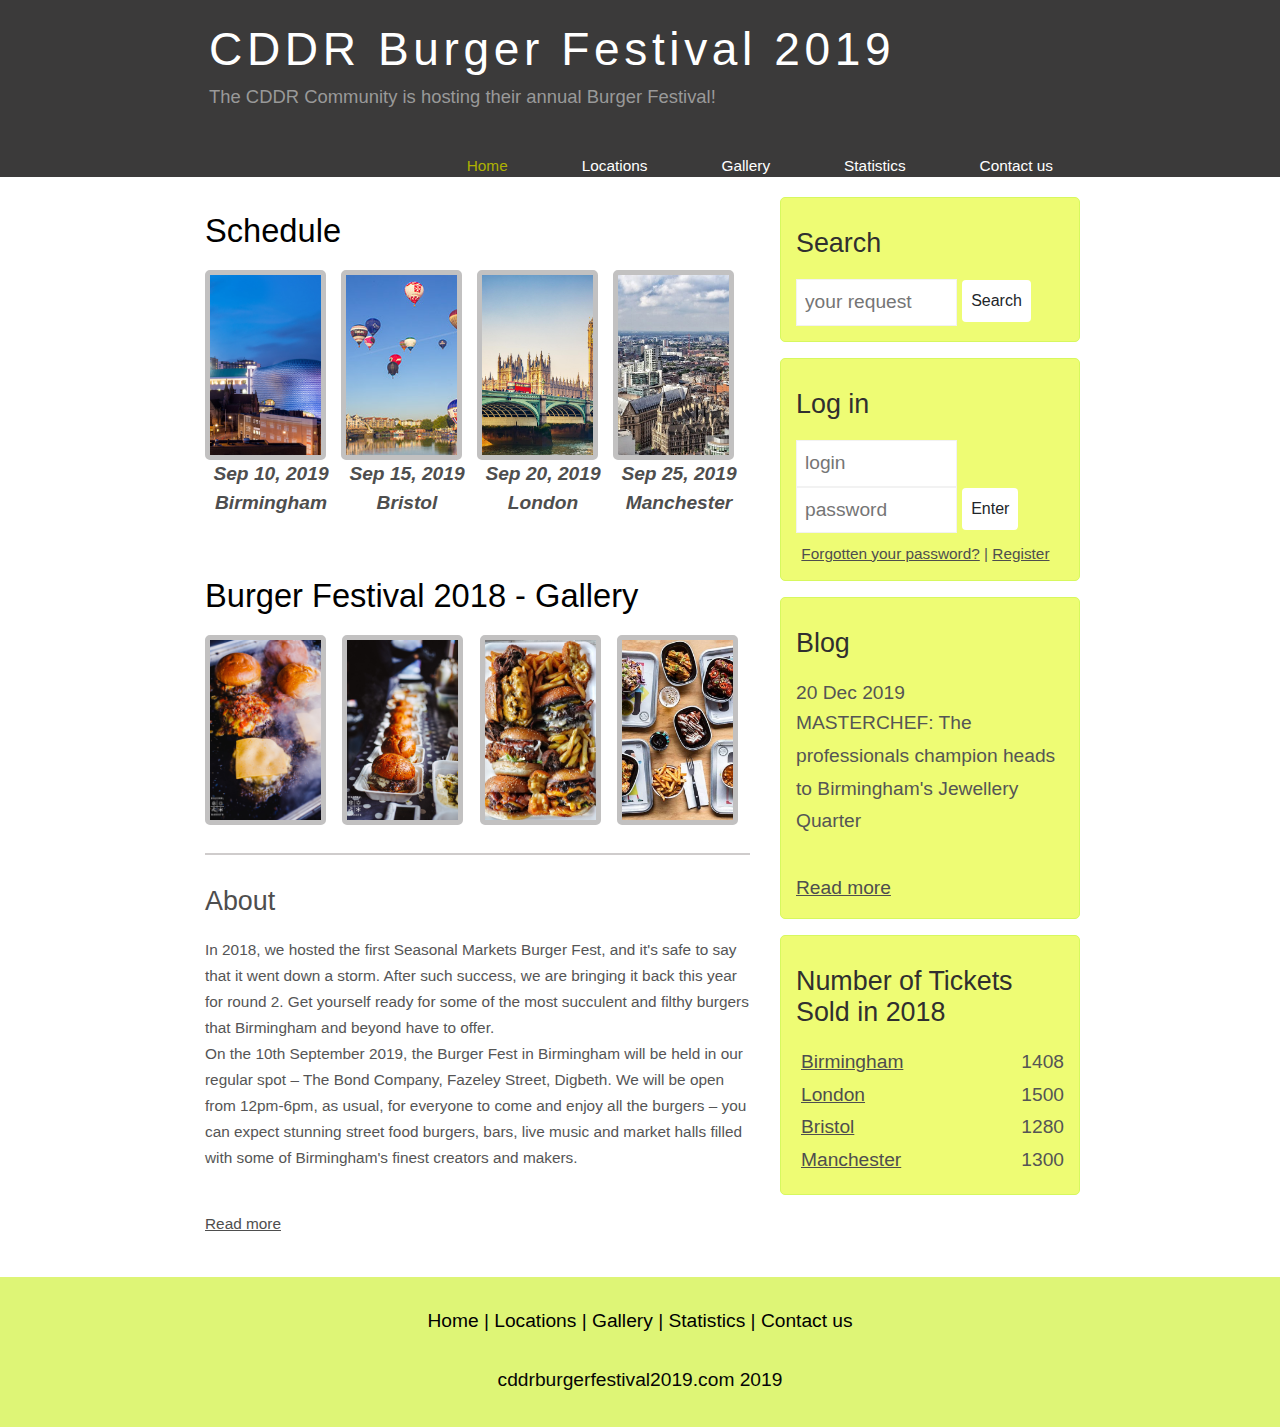
==== public/index.html @ 77a2884b "first commit" ====
<!DOCTYPE html>
<html lang="en">
<head>
    <meta charset="UTF-8">
    <meta name="viewport" content="width=device-width, initial-scale=1.0">
    <meta name="description" content="CDDR Burger Festival 2019">
    <meta name="keywords" content="CDDR, code door, burger, festival, 2019">
    <meta http-equiv="X-UA-Compatible" content="ie=edge">
    <title>CDDR Burger Festival 2019</title>
    <link rel="stylesheet" href="https://cdnjs.cloudflare.com/ajax/libs/font-awesome/4.7.0/css/font-awesome.min.css">
    <link rel="stylesheet" href="https://stackpath.bootstrapcdn.com/bootstrap/4.4.1/css/bootstrap.min.css" integrity="sha384-Vkoo8x4CGsO3+Hhxv8T/Q5PaXtkKtu6ug5TOeNV6gBiFeWPGFN9MuhOf23Q9Ifjh" crossorigin="anonymous">
    <link rel="stylesheet" href="assets/css/styles.css">
</head>
<body>
    <div class="main">
        <div class="header">
            <div class="logo">
                <div class="logo_text">
                    <h1><a href="/public">CDDR Burger Festival 2019</a></h1>
                    <h2>The CDDR Community is hosting their annual Burger Festival!</h2>
                </div>
            </div>

            <div class="menubar">
                <ul class="menu">
                    <li class="selected"><a href="index.html">Home</a></li>
                    <li><a href="locations.html">Locations</a></li>
                    <li><a href="gallery.html">Gallery</a></li>
                    <li><a href="statistics.html">Statistics</a></li>
                    <li><a href="contact.html">Contact us</a></li>
                </ul>
            </div>

        </div>

        <div class="site_content">

            <div class="sidebar_container">
                <div class="sidebar">
                    <h2>Search</h2>
                    <form method="post" action="#" id="search_form">
                        <input type="search" name="search_field" placeholder="your request">
                        <input type="submit" class="btn" value="Search">
                    </form> 
                </div>

                <div class="sidebar">
                    <h2>Log in</h2>
                    <form method="post" action="#" id="login">
                        <input type="text" name="login_field" placeholder="login">
                        <input type="password" name="password_field" placeholder="password">
                        <input type="submit" class="btn" value="Enter">
                        <div class="lables_passreg_text">
                            <span><a href="#">Forgotten your password?</a></span> | <span><a href="#">Register</a></span>
                        </div>
                    </form>
                </div>

                <div class="sidebar">
                    <h2>Blog</h2>
                    <span>20 Dec 2019</span>
                    <p>MASTERCHEF: The professionals champion heads to Birmingham's Jewellery Quarter</p>
                    <a href="#">Read more</a>
                </div>

                <div class="sidebar">
                    <h2>Number of Tickets Sold in 2018</h2>
                    <ul>
                        <li><a href="s">Birmingham</a><span class="rating_sidebar">1408</span></li>
                        <li><a href="#">London</a><span class="rating_sidebar">1500</span></li>
                        <li><a href="#">Bristol</a><span class="rating_sidebar">1280</span></li>
                        <li><a href="#">Manchester</a><span class="rating_sidebar">1300</span></li>
                    </ul>
                </div>
            </div>

            <div class="content">
                <h1>Schedule</h1>
                <div class="schedule_block">
                    <div class="image_container">
                        <a href="show.html"><img src="assets/img/birmingham.jpg"></a>
                        <div class="centered"><a href="#">Sep 10, 2019<br>Birmingham</a></div>
                    </div>

                    <div class="image_container">
                        <a href="show2.html"><img src="assets/img/bristol1.jpg"></a>
                        <div class="centered"><a href="#">Sep 15, 2019<br>Bristol</a></div>
                    </div>

                    <div class="image_container">
                        <a href="#"><img src="assets/img/London.jpg"></a>
                        <div class="centered"><a href="#">Sep 20, 2019<br>London</a></div>
                    </div>

                    <div class="image_container">
                        <a href="#"><img src="assets/img/Manchester.jpg"></a>
                        <div class="centered"><a href="#">Sep 25, 2019<br>Manchester</a></div>
                    </div>

                </div>
                
                <div class="placeholder"></div>

                <h1>Burger Festival 2018 - Gallery</h1>
                <div class="schedule_block images">
                    <a href="gallery.html"><img src="assets/img/gallery.jpg" alt="Burger Festival"></a>
                    <a href="gallery.html"><img src="assets/img/Gallery1.jpg" alt="Burger Festival"></a>
                    <a href="gallery.html"><img src="assets/img/Gallery2.jpg" alt="Burger Festival"></a>
                    <a href="gallery.html"><img src="assets/img/Gallery3.jpg" alt="Burger Festival"></a>

                </div>

                <div class="posts">
                    <hr>
                    <h2><a href="#">About</a></h2>
                    <div class="post_content">
                        <p>
                            In 2018, we hosted the first Seasonal Markets Burger Fest, and it's safe to say that it went down a storm. After such success, we are bringing it back this year for round 2. Get yourself ready for some of the most succulent and filthy burgers that Birmingham and beyond have to offer. <br> On the 10th September 2019, the Burger Fest in Birmingham will be held in our regular spot – The Bond Company, Fazeley Street, Digbeth. We will be open from 12pm-6pm, as usual, for everyone to come and enjoy all the burgers – you can expect stunning street food burgers, bars, live music and market halls filled with some of Birmingham's finest creators and makers.
                        </p>
                    </div>
                    <p class="Read"><a href="#">Read more</a></p>
                </div>

            </div>

        </div>

        <div class="footer">
            <p>
                <a href="index.html">Home</a> |
                <a href="locations.html">Locations</a> |
                <a href="gallery.html">Gallery</a> |
                <a href="statistics.html">Statistics</a> |
                <a href="contact.html">Contact us</a>
            </p>
            <p>cddrburgerfestival2019.com 2019</p>
        </div>
    </div>
    
<script type="text/javascript" src="assets/js/script.js"></script>
<script src="https://code.jquery.com/jquery-3.4.1.slim.min.js" integrity="sha384-J6qa4849blE2+poT4WnyKhv5vZF5SrPo0iEjwBvKU7imGFAV0wwj1yYfoRSJoZ+n" crossorigin="anonymous"></script>
<script src="https://cdn.jsdelivr.net/npm/popper.js@1.16.0/dist/umd/popper.min.js" integrity="sha384-Q6E9RHvbIyZFJoft+2mJbHaEWldlvI9IOYy5n3zV9zzTtmI3UksdQRVvoxMfooAo" crossorigin="anonymous"></script>
<script src="https://stackpath.bootstrapcdn.com/bootstrap/4.4.1/js/bootstrap.min.js" integrity="sha384-wfSDF2E50Y2D1uUdj0O3uMBJnjuUD4Ih7YwaYd1iqfktj0Uod8GCExl3Og8ifwB6" crossorigin="anonymous"></script>
</body>
</html>
---- public/assets/css/styles.css ----
.content {
  width: 300px;
  background-color: white;
}


/*table, th, td {
    border: 5px solid grey;
    border-collapse: collapse;
  }
*/

* {
  margin: 0;
  padding: 0;
}

body {
  font-size: 1.2em;
  background-color: #fff;
  color: #555;
}

p {
  padding: 0 0 20px 0;
  line-height: 1.7em;
}

input[type="text"], input[type="password"], input[type="search"] {
  color: #5d5d5d;
  width: 60%;
  padding: 8px;
}

input, textarea {
  outline: none;
  border: none;
  border: solid 1px #f2f2f2;
}

h1, h2 {
  font: normal 170% 'century gothic', arial;
  margin: 0 0 15px 0;
  padding: 15px 0 5px 0;
  color: #000;
}

h2 {
  font-size: 140%;
}

a, a:hover {
  outline:none;
  text-decoration: underline;
  color: rgb(78, 78, 78);
}

ul {
  margin: 2px 0 22px 17px;
}

ul li {
  margin: 0 0 6px o;
  padding: 0 0 4px 5px;
  line-height: 1.5em;
}

.header {
  background-color: rgb(59, 58, 58);
  height: 177px;
  font-size: 0.8em;
  margin-left: 0px;
  margin-right: 0px;
  min-width: 900px;
}

.main, .logo, .menubar, site_content, .footer {
  margin-left: auto;
  margin-right: auto;
}

.logo {
  width: 880px;
  padding-bottom: 40px;
}

.logo h1, .logo h2 {
  font: normal 300% 'century gothic', arial, sans-serif;
  margin: 0 0 0 9px;
}

.logo_text h1, .logo_text h1 a, .logo-text h1 a:hover {
  padding: 22px 0 0 0;
  color: #fff;
  letter-spacing: 0.1em;
  text-decoration: none;
}

.logo_text h2 {
  font-size: 1.2em;
  padding: 10px 0 0 0;
  color: #999;
}

.menubar {
  width: 900px;
  height: 900px;
}

ul.menu {
  float: right;
}

ul.menu li {
  float: left;
  padding: 0 0 0 9px;
  list-style: none;
  margin: 1px 2px 0 0;
}

ul.menu li a {
  font: normal 100% 'trebuchet ms', sans-serif;
  display: block;
  height: 20px;
  padding: 6px 35px 5px 28px;
  color: #fff;
  text-decoration: none;
}

ul.menu li.selected a {
  color: #aeb002;
}

ul.menu li a:hover {
  color: #e4ec04;
}

hr {
  border: solid 1px #cfcccc;
}

.site_content {
  width: 880px;
  overflow: hidden;
  margin: 20px auto 0 auto;
  background-color: white;
}

.sidebar_container {
  float: right;
  width: 300px;
}

.sidebar {
  float: right;
  width: 300px;
  padding: 5%;
  margin: 0 0 16px 0;
  border: solid 1px #d7f85f;
  border-radius: 5px;
  background-color: #eefc74;
}

.btn {
  padding: 8px;
  background-color: white;
  cursor: pointer;
  margin-bottom: 4px;
}

.sidebar h2 {
  color: rgb(48, 47, 47);
}

.lables_passreg_text {
  font-size: 0.8em;
  margin-top: 3%;
  margin-left: 2%;
}

.sidebar ul{
  margin: 0;
}

.sidebar ul li {
  list-style-type: none;
  margin: 0 0 0 0;
}

.sidebar .rating_sidebar {
  float: right;
}

.content {
  text-align: left;
  width: 550px;
  padding: 0 0 0 5px;
  float: left;
}

.content a {
  text-decoration: none;
}

.schedule_block {
  margin-bottom: 5%;
}

.schedule_block img {
  border-radius: 5px;
  border: solid 5px rgb(194, 193, 193);
}

.images :hover {
  border: 0px;
} 

img {
  width: 121px;
  height: 190px;
  object-fit: cover;
  margin-right: 11px;
}

.image_container {
  float: left;
  margin-right: 4px;
  font-weight: bold;
  font-style: italic;
  text-align: center;
}

.placeholder {
  height: 280px;
}

.posts .post_content {
  font-size: 0.8em;
}

.Read a {
  font-size: 0.8em;
  text-decoration: underline;
}
/*
.image_container {
  float: left;
  position: sticky;
  text-align: center;
  padding: 2px;
  color: black;
  font-weight: bolder;

}

.centered { 
  position: absolute;
  top: 120%;
  left: 50%;
  transform: translate(-50%, -50%);
}
*/
.info_schedule_page {
  margin-top: 2%;
  margin-bottom: 4%;
}

.info_schedule_page .label {
  font-size: 1.2em;
}

.info_schedule_page .value {
  font-size: 1em;
  color: #0f037a;
  margin-right: 3%;
}

.description_schedule {
  margin-bottom: 15%;
}

.description_schedule img {
  float: left;
  margin-right: 2%;
  border-radius: 5px;
  border: solid 5px #dad7d5;
}

.reviews {
  margin-bottom: 4%;
  font-size: 0.9em;
}

.reviews .reviews_name {
  background-color: rgb(99, 96, 96);
  color: white;
  padding: 1%;
  border-top-left-radius: 5px;
  border-top-right-radius: 5px;
}

.reviews .reviews_text {
  padding-top: 2%;
  padding-bottom: 2%;
  padding-left: 2%;
}

.send {
  margin-bottom: 4%;
}

.send input[type="text"], textarea {
  border: solid 1px #616161;
  margin-bottom: 2%;
}

.send input[type="text"] {
  width: 100%;
}

.send textarea {
  width: 545px;
  height: 200px;
}

.send input[type="submit"] {
  background-color: #cdee54;
  padding: 3%;
  color:black;
  border-radius: 5px;
}

.info_locations {
  margin-bottom: 5%;
  background-color: #dddada;
  padding: 5%;
  height: 300px;
}

.info_locations img {
  float: left;
  margin-right: 2%;
  border-radius: 5%;
  border: solid 5px #7c7b7b;
  width: 25%;
}

.button {
  background-color: rgb(250, 250, 106);
  padding: 2%;
  color: black;
  border-radius: 5px;
  float: right;
  margin-top: 5%;
  clear: both;
  font-size: 0.8em;
}

table {
  width: 100%;
  border: solid 1px white; 
}


td {
  padding: 2%; 
  border: solid 1px white;
  width: max-content;
}

td img {
  width: 120px;
  vertical-align: middle;
}

.center {
  text-align: center;
}

.middle {
  width: 150px;
}

.statistics {
  font-weight: bold;
}

.footer {
  width: 100%;
  height: 100%;
  padding: 28px 0 5px 0;
  text-align: center;
  background-color: rgb(222, 245, 118);
  color: #050505;
  margin-left: 0px;
  margin-right: 0px;
  min-width: 900px;
}

.footer a {
  color: black;
  text-decoration: none;
}

.footer a:hover {
  color: rgb(90, 88, 88);
  text-decoration: none;
}

.footer p {
  padding: 0 0 10px 0;
}

/* CSS Mobile */

@media only screen
and (min-device-width : 320px)
and (max-device-width : 568px) {

  .header {
    background-color: rgb(8, 8, 8);
    min-width: 100%;
    height: 20%;
    text-align: center;
    padding-bottom: 5px;
  }

  .logo {
    width: 100%;
  }

  .site_content {
    width: 100%;
  }

  .menubar {
    width: 100%;
    height: 100%;
  }

  .site_content {
    width: 100%;
    text-align: center;
  }

  .sidebar_container {
    display: none;
  }

  .footer {
    display: none;
  }

  ul.menu {
    float: none;
  }

  ul.menu li {
    margin: 0;
    padding: 0;
    float: none;
  }

  .logo h1 {
    font: normal 235% 'century gothic', arial, sans-serif;
  }

  .logo h2 {
    font: normal 100% 'century gothic', arial, sans-serif;
    color: white;
  }

  .content {
    width: 100%;
    text-align: center;
  }

  .content h1, h2 {
    font: normal 110% 'century gothic', arial;
  }

  .schedule_block img {
    width: 60%;
    margin: 2%;
  }

  .post_content p {
    line-height: 1.5em;
    padding: 3%;
    text-align: left;
  }

  .posts p {
    font-size: 120%;
  }
  /*locations */

  .info_locations {
    float: none;
    height: 510px;
    margin-bottom: 10%;
    text-align: left;
  }

  .info_locations img {
    width: 100%;
    margin-bottom: 5%;
  }

  .button {
    float: none;
    text-align: center;
  }

  /* statistics page */

  table {
    display: block;
  }

  th {
    font-size: 75%;
  }

  td.center {
    padding: 0;
    margin: 0;
    font-size: 95%;
    text-align: left;
  }

  td {
    border-width: 5px;
  }

  th.center {
  border-right: solid rgb(216, 241, 102) 2px;
  border-left: solid rgb(216, 241, 102) 2px;
  }

  /* show page */

  iframe {
    width: 88%;
    height: 100%;
  }

  .description_schedule {
    width: 90%;
    text-align: left;
    margin-left: 2%;
  }

  .description_schedule img {
    float: none;
    width: 73;
    display: block;
    margin: 0;
    padding: 0;
    margin-left: 36%;
    margin-bottom: 7%;
  }

  .reviews {
    text-align: left;
    width: 98%;
  }

  .send input[type="text"] {
    width: 97%;
  }

  .send textarea {
    width: 97%;
  }
}
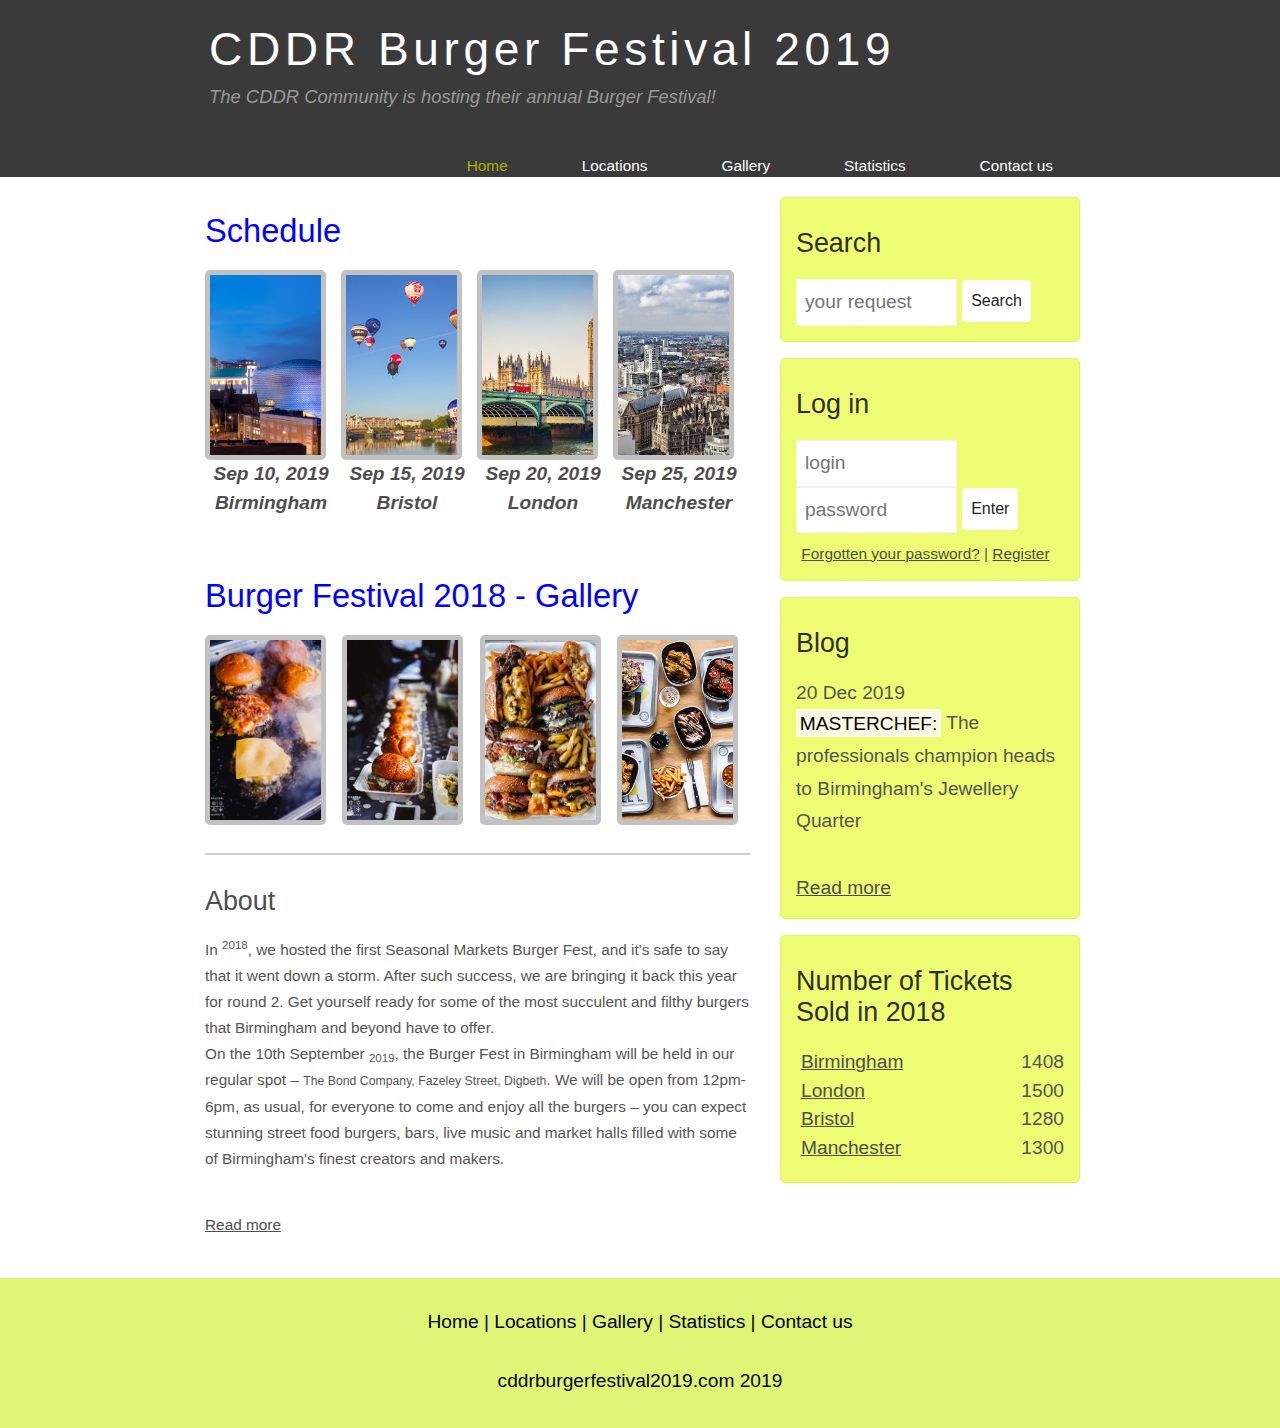
==== commit e41835cd: "Adding forms, favicon, styling text, improving semantics" ====
--- a/public/index.html
+++ b/public/index.html
@@ -6,6 +6,7 @@
     <meta name="description" content="CDDR Burger Festival 2019">
     <meta name="keywords" content="CDDR, code door, burger, festival, 2019">
     <meta http-equiv="X-UA-Compatible" content="ie=edge">
+    <link rel="icon" href="assets/img/favicon.ico" type="image/x-icon">
     <title>CDDR Burger Festival 2019</title>
     <link rel="stylesheet" href="https://cdnjs.cloudflare.com/ajax/libs/font-awesome/4.7.0/css/font-awesome.min.css">
     <link rel="stylesheet" href="https://stackpath.bootstrapcdn.com/bootstrap/4.4.1/css/bootstrap.min.css" integrity="sha384-Vkoo8x4CGsO3+Hhxv8T/Q5PaXtkKtu6ug5TOeNV6gBiFeWPGFN9MuhOf23Q9Ifjh" crossorigin="anonymous">
@@ -13,11 +14,11 @@
 </head>
 <body>
     <div class="main">
-        <div class="header">
+        <div id="header">
             <div class="logo">
                 <div class="logo_text">
                     <h1><a href="/public">CDDR Burger Festival 2019</a></h1>
-                    <h2>The CDDR Community is hosting their annual Burger Festival!</h2>
+                    <h2><i>The CDDR Community is hosting their annual Burger Festival!</i></h2>
                 </div>
             </div>
 
@@ -36,7 +37,7 @@
         <div class="site_content">
 
             <div class="sidebar_container">
-                <div class="sidebar">
+                <div class="aside">
                     <h2>Search</h2>
                     <form method="post" action="#" id="search_form">
                         <input type="search" name="search_field" placeholder="your request">
@@ -44,7 +45,7 @@
                     </form> 
                 </div>
 
-                <div class="sidebar">
+                <div class="aside">
                     <h2>Log in</h2>
                     <form method="post" action="#" id="login">
                         <input type="text" name="login_field" placeholder="login">
@@ -56,20 +57,20 @@
                     </form>
                 </div>
 
-                <div class="sidebar">
+                <div class="aside">
                     <h2>Blog</h2>
                     <span>20 Dec 2019</span>
-                    <p>MASTERCHEF: The professionals champion heads to Birmingham's Jewellery Quarter</p>
+                    <p><mark>MASTERCHEF:</mark> The professionals champion heads to Birmingham's Jewellery Quarter</p>
                     <a href="#">Read more</a>
                 </div>
 
-                <div class="sidebar">
+                <div class="aside">
                     <h2>Number of Tickets Sold in 2018</h2>
                     <ul>
-                        <li><a href="s">Birmingham</a><span class="rating_sidebar">1408</span></li>
-                        <li><a href="#">London</a><span class="rating_sidebar">1500</span></li>
-                        <li><a href="#">Bristol</a><span class="rating_sidebar">1280</span></li>
-                        <li><a href="#">Manchester</a><span class="rating_sidebar">1300</span></li>
+                        <li><a href="show.html">Birmingham</a><span class="rating_sidebar">1408</span></li>
+                        <li><a href="show3london.html">London</a><span class="rating_sidebar">1500</span></li>
+                        <li><a href="show2.html">Bristol</a><span class="rating_sidebar">1280</span></li>
+                        <li><a href="show4m.html">Manchester</a><span class="rating_sidebar">1300</span></li>
                     </ul>
                 </div>
             </div>
@@ -78,22 +79,22 @@
                 <h1>Schedule</h1>
                 <div class="schedule_block">
                     <div class="image_container">
-                        <a href="show.html"><img src="assets/img/birmingham.jpg"></a>
+                        <a href="show.html"><img src="assets/img/birmingham.jpg" alt="Birmingham" width="121px" height="190px"></a>
                         <div class="centered"><a href="#">Sep 10, 2019<br>Birmingham</a></div>
                     </div>
 
                     <div class="image_container">
-                        <a href="show2.html"><img src="assets/img/bristol1.jpg"></a>
+                        <a href="show2.html"><img src="assets/img/bristol1.jpg" alt="Bristol"></a>
                         <div class="centered"><a href="#">Sep 15, 2019<br>Bristol</a></div>
                     </div>
 
                     <div class="image_container">
-                        <a href="#"><img src="assets/img/London.jpg"></a>
+                        <a href="show3london.html"><img src="assets/img/London.jpg" alt="London"></a>
                         <div class="centered"><a href="#">Sep 20, 2019<br>London</a></div>
                     </div>
 
                     <div class="image_container">
-                        <a href="#"><img src="assets/img/Manchester.jpg"></a>
+                        <a href="show4m.html"><img src="assets/img/Manchester.jpg" alt="Manchester"></a>
                         <div class="centered"><a href="#">Sep 25, 2019<br>Manchester</a></div>
                     </div>
 
@@ -115,10 +116,10 @@
                     <h2><a href="#">About</a></h2>
                     <div class="post_content">
                         <p>
-                            In 2018, we hosted the first Seasonal Markets Burger Fest, and it's safe to say that it went down a storm. After such success, we are bringing it back this year for round 2. Get yourself ready for some of the most succulent and filthy burgers that Birmingham and beyond have to offer. <br> On the 10th September 2019, the Burger Fest in Birmingham will be held in our regular spot – The Bond Company, Fazeley Street, Digbeth. We will be open from 12pm-6pm, as usual, for everyone to come and enjoy all the burgers – you can expect stunning street food burgers, bars, live music and market halls filled with some of Birmingham's finest creators and makers.
+                            In <sup>2018</sup>, we hosted the first Seasonal Markets Burger Fest, and it's safe to say that it went down a storm. After such success, we are bringing it back this year for round 2. Get yourself ready for some of the most succulent and filthy burgers that Birmingham and beyond have to offer. <br> On the 10th September <sub>2019</sub>, the Burger Fest in Birmingham will be held in our regular spot – <small>The Bond Company, Fazeley Street, Digbeth</small>. We will be open from 12pm-6pm, as usual, for everyone to come and enjoy all the burgers – you can expect stunning street food burgers, bars, live music and market halls filled with some of Birmingham's finest creators and makers.
                         </p>
                     </div>
-                    <p class="Read"><a href="#">Read more</a></p>
+                    <p class="Read"><a href="about.html">Read more</a></p>
                 </div>
 
             </div>
--- a/public/assets/css/styles.css
+++ b/public/assets/css/styles.css
@@ -26,7 +26,7 @@
   line-height: 1.7em;
 }
 
-input[type="text"], input[type="password"], input[type="search"] {
+input[type="text"], input[type="password"], input[type="search"], input[type="number"] {
   color: #5d5d5d;
   width: 60%;
   padding: 8px;
@@ -45,6 +45,14 @@
   color: #000;
 }
 
+h1 {
+  color: blue;
+}
+
+h2 {
+  color: black;
+}
+
 h2 {
   font-size: 140%;
 }
@@ -55,17 +63,17 @@
   color: rgb(78, 78, 78);
 }
 
-ul {
+ul, ol {
   margin: 2px 0 22px 17px;
 }
 
-ul li {
+ul, ol li {
   margin: 0 0 6px o;
   padding: 0 0 4px 5px;
   line-height: 1.5em;
 }
 
-.header {
+#header {
   background-color: rgb(59, 58, 58);
   height: 177px;
   font-size: 0.8em;
@@ -151,7 +159,7 @@
   width: 300px;
 }
 
-.sidebar {
+.aside {
   float: right;
   width: 300px;
   padding: 5%;
@@ -168,7 +176,7 @@
   margin-bottom: 4px;
 }
 
-.sidebar h2 {
+.aside h2 {
   color: rgb(48, 47, 47);
 }
 
@@ -178,16 +186,16 @@
   margin-left: 2%;
 }
 
-.sidebar ul{
+.aside ul{
   margin: 0;
 }
 
-.sidebar ul li {
+.aside ul li {
   list-style-type: none;
   margin: 0 0 0 0;
 }
 
-.sidebar .rating_sidebar {
+.aside .rating_sidebar {
   float: right;
 }
 
@@ -309,7 +317,7 @@
   margin-bottom: 4%;
 }
 
-.send input[type="text"], textarea {
+.send input[type="text"], input[type="number"], textarea {
   border: solid 1px #616161;
   margin-bottom: 2%;
 }
@@ -417,7 +425,7 @@
 and (min-device-width : 320px)
 and (max-device-width : 568px) {
 
-  .header {
+  #header {
     background-color: rgb(8, 8, 8);
     min-width: 100%;
     height: 20%;
@@ -449,6 +457,10 @@
 
   .footer {
     display: none;
+  }
+
+  .lists {
+    text-align: left;
   }
 
   ul.menu {
